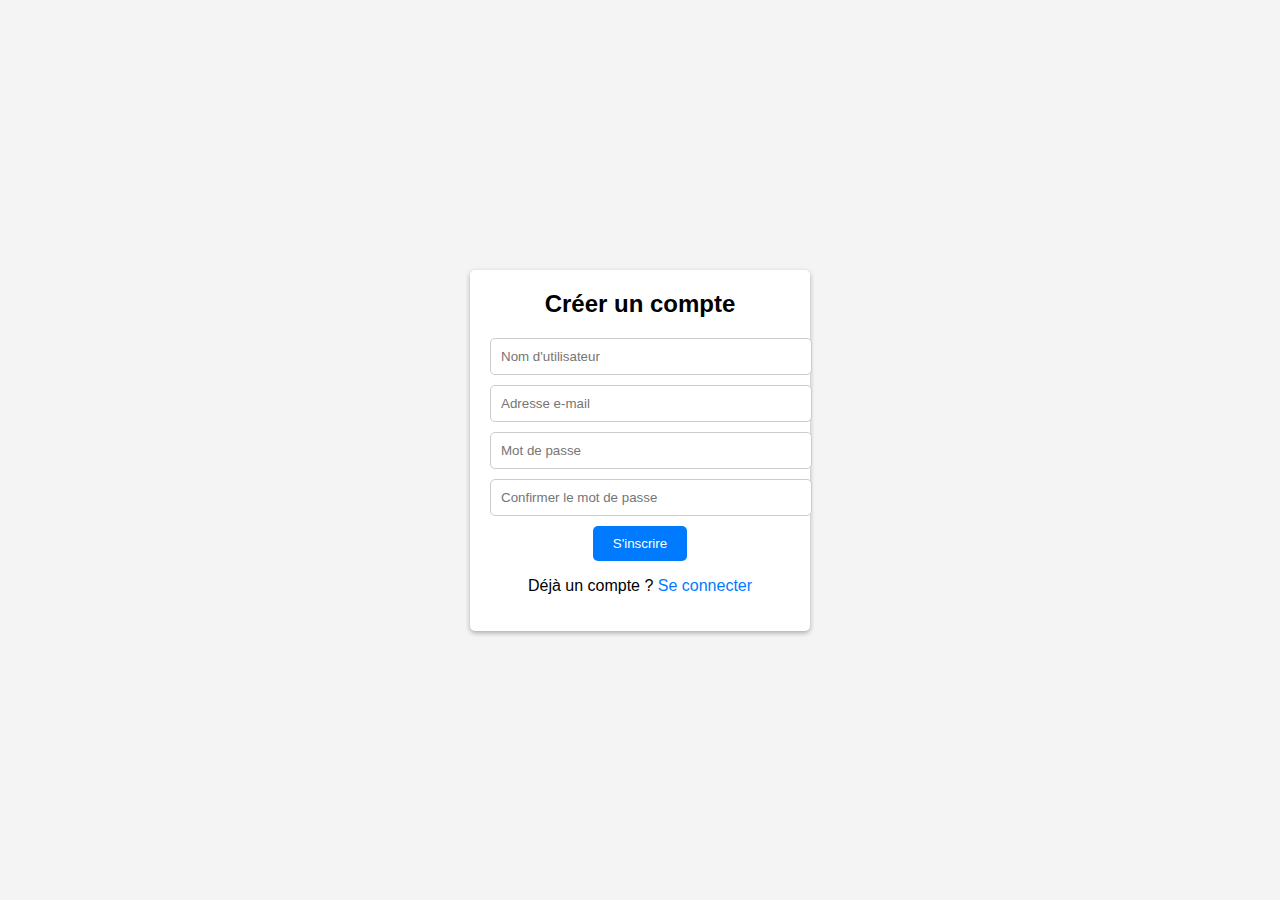
==== Authentification.html @ b6a291f7 "Ajout authentification et connexion" ====
<!DOCTYPE html>
<html lang="en">
<head>
    <meta charset="UTF-8">
    <meta name="viewport" content="width=device-width, initial-scale=1.0">
    <title>Créer un compte</title>
    <style>
        body {
            font-family: Arial, sans-serif;
            background-color: #f4f4f4;
            margin: 0;
            padding: 0;
            display: flex;
            justify-content: center;
            align-items: center;
            height: 100vh;
        }

        .container {
            background-color: #fff;
            border-radius: 5px;
            box-shadow: 0 2px 5px rgba(0, 0, 0, 0.3);
            text-align: center;
            padding: 20px;
            width: 300px;
        }

        .container h2 {
            margin: 0 0 20px;
        }

        .container input {
            width: 100%;
            padding: 10px;
            margin-bottom: 10px;
            border: 1px solid #ccc;
            border-radius: 5px;
        }

        .container button {
            background-color: #007bff;
            color: #fff;
            border: none;
            border-radius: 5px;
            padding: 10px 20px;
            cursor: pointer;
        }

        .container button:hover {
            background-color: #0056b3;
        }

        .container a {
            text-decoration: none;
            color: #007bff;
        }
    </style>
</head>
<body>
    <div class="container">
        <h2>Créer un compte</h2>
        <form>
            <input type="text" placeholder="Nom d'utilisateur" required>
            <input type="email" placeholder="Adresse e-mail" required>
            <input type="password" placeholder="Mot de passe" required>
            <input type="password" placeholder="Confirmer le mot de passe" required>
            <button type="submit">S'inscrire</button>
        </form>
        <p>Déjà un compte ? <a href="Connexion.html">Se connecter</a></p>
    </div>
</body>
</html>
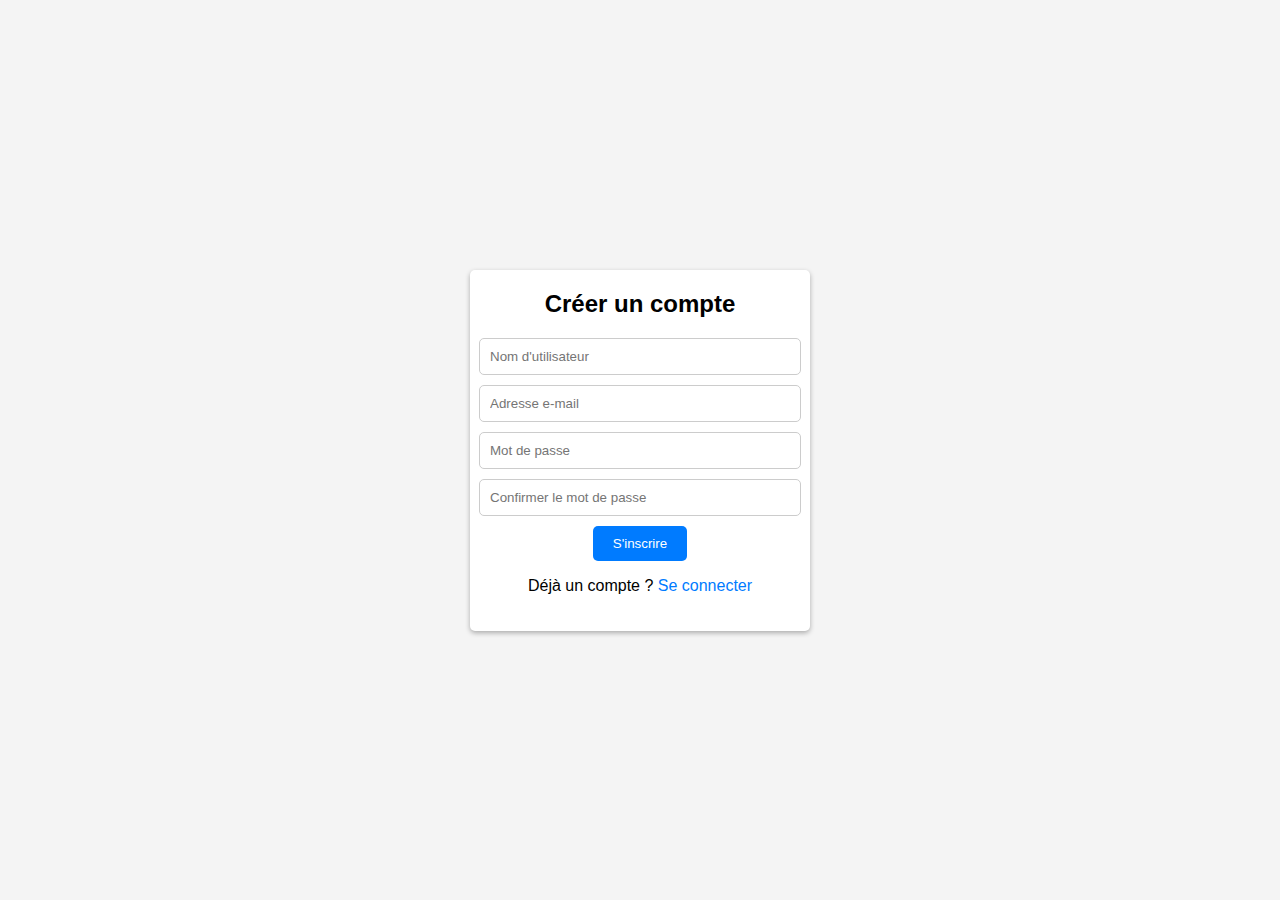
==== commit 823bae8d: "Changement style CSS pages" ====
--- a/Authentification.html
+++ b/Authentification.html
@@ -27,6 +27,12 @@
 
         .container h2 {
             margin: 0 0 20px;
+        }
+
+        .container form {
+            display: flex;
+            flex-direction: column;
+            align-items: center;
         }
 
         .container input {
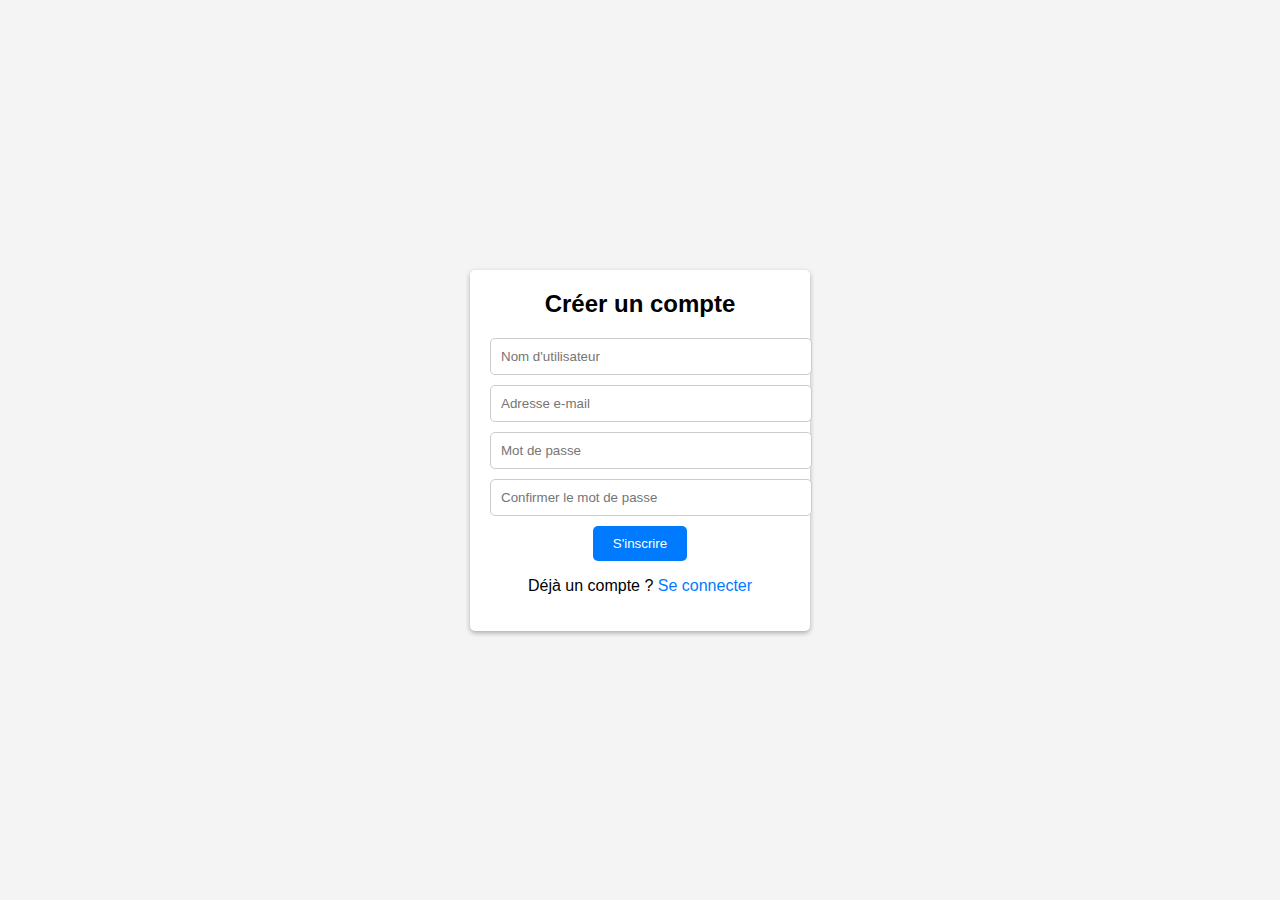
==== commit 5fa3d097: "Merge branch 'develop' into feature-lenny" ====
--- a/Authentification.html
+++ b/Authentification.html
@@ -27,12 +27,6 @@
 
         .container h2 {
             margin: 0 0 20px;
-        }
-
-        .container form {
-            display: flex;
-            flex-direction: column;
-            align-items: center;
         }
 
         .container input {
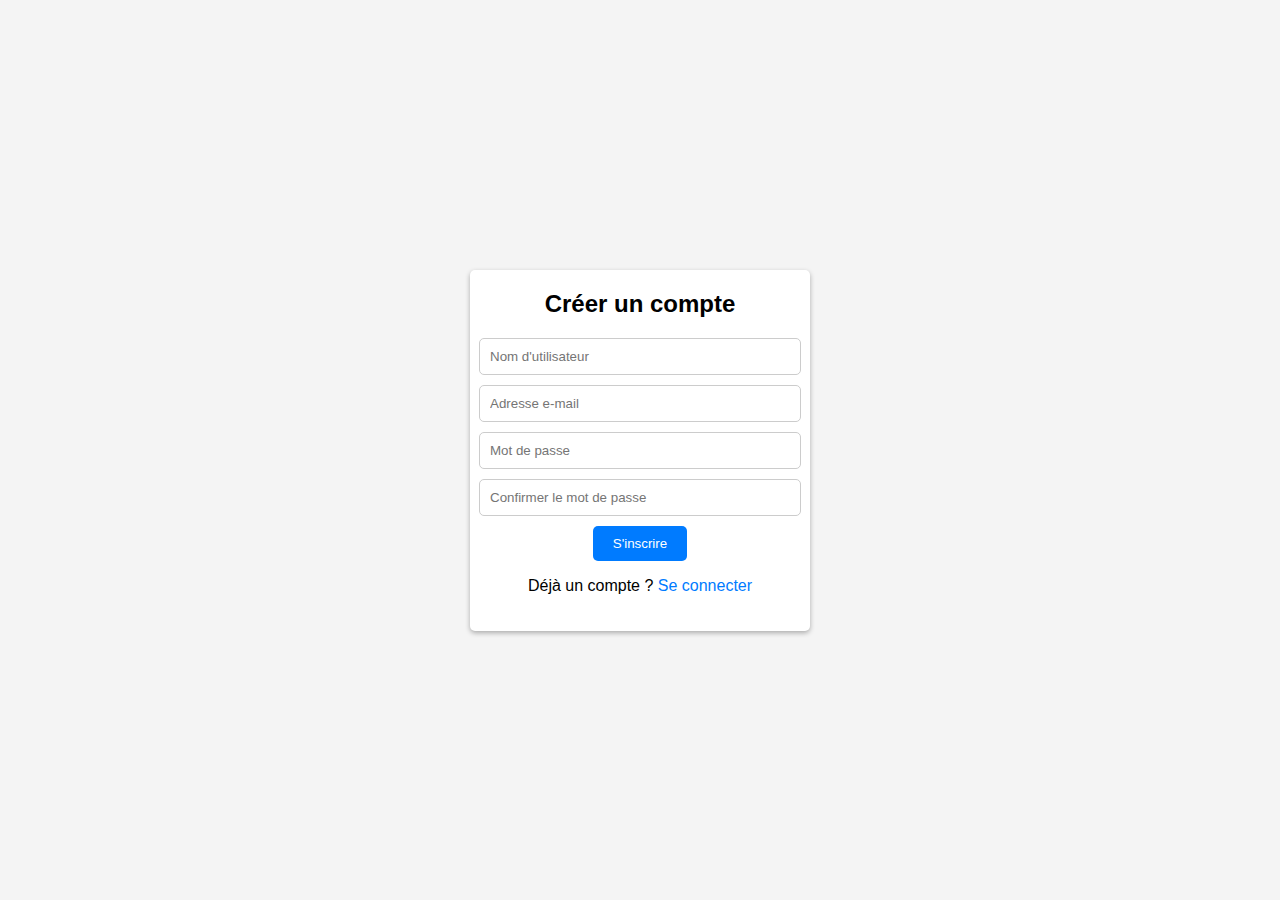
==== commit e11f99b4: "Merge pull request #7 from calvyngit/feature-calvyn" ====
--- a/Authentification.html
+++ b/Authentification.html
@@ -27,6 +27,12 @@
 
         .container h2 {
             margin: 0 0 20px;
+        }
+
+        .container form {
+            display: flex;
+            flex-direction: column;
+            align-items: center;
         }
 
         .container input {
